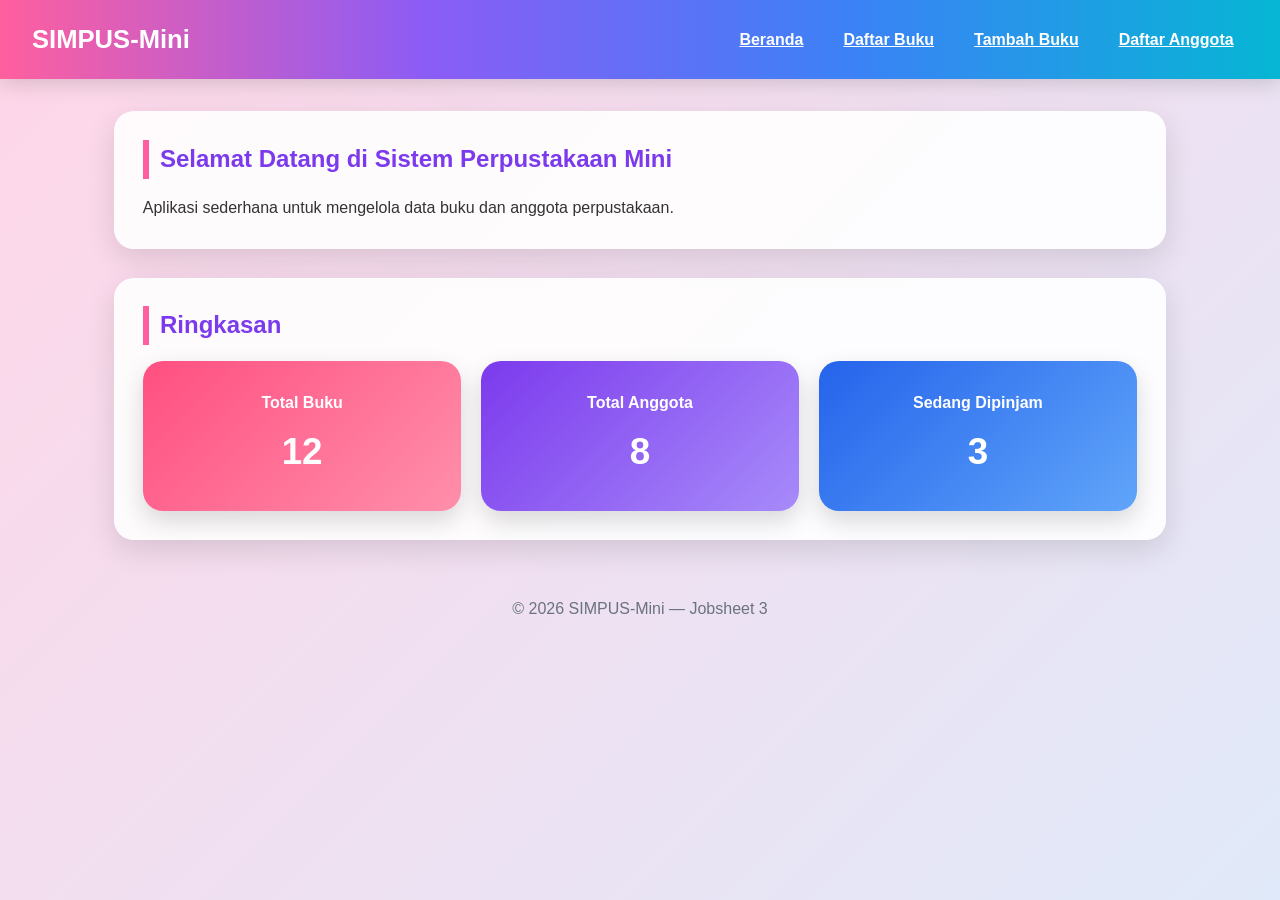
==== jobsheet4/index.html @ 5abe98ba "menambahkan jobsheet4" ====
<!DOCTYPE html>
<html lang="id">
<head>
    <meta charset="UTF-8">
    <meta name="viewport" content="width=device-width, initial-scale=1">
    <title>SIMPUS-Mini | Beranda</title>
    <link rel="stylesheet" href="assets/css/style.css">
</head>
<body>
    <header>
        <h1>SIMPUS-Mini</h1>
        <input type="checkbox" id="nav-toggle" class="nav-toggle">
        <label for="nav-toggle" class="nav-toggle-label">&#9776;</label>
        <nav>
            <ul>
                <li><a href="index.html">Beranda</a></li>
                <li><a href="buku/list.html">Daftar Buku</a></li>
                <li><a href="buku/tambah.html">Tambah Buku</a></li>
                <li><a href="anggota/list.html">Daftar Anggota</a></li>
            </ul>
        </nav>
    </header>

    <main>
        <section>
            <h2>Selamat Datang di Sistem Perpustakaan Mini</h2>
            <p>Aplikasi sederhana untuk mengelola data buku dan anggota perpustakaan.</p>
        </section>

        <section>
            <h2>Ringkasan</h2>
            <div class="ringkasan-grid">
                <article>
                    <h3>Total Buku</h3>
                    <p>12</p>
                </article>
                <article>
                    <h3>Total Anggota</h3>
                    <p>8</p>
                </article>
                <article>
                    <h3>Sedang Dipinjam</h3>
                    <p>3</p>
                </article>
            </div>
        </section>
    </main>

    <footer>
        <p>&copy; 2026 SIMPUS-Mini &mdash; Jobsheet 3</p>
    </footer>
</body>
</html>
---- jobsheet4/assets/css/style.css ----
/* ========================================
   RESET & DASAR
======================================== */

* {
    margin: 0;
    padding: 0;
    box-sizing: border-box;
}

body {
    font-family: "Segoe UI", Arial, sans-serif;
    color: #333;

    background:
        linear-gradient(135deg, #ffd6e8, #d6f0ff, #e7d6ff, #fff3c4);

    background-size: 400% 400%;

    line-height: 1.6;

    min-height: 100vh;
}


/* ========================================
   HEADER
======================================== */

header {
    background:
        linear-gradient(90deg,
        #ff5f9e,
        #8b5cf6,
        #3b82f6,
        #06b6d4);

    color: white;

    padding: 1.2rem 2rem;

    display: flex;
    justify-content: space-between;
    align-items: center;

    flex-wrap: wrap;

    gap: 1rem;

    box-shadow: 0 5px 20px rgba(0,0,0,0.15);
}

header h1 {
    font-size: 1.6rem;
    font-weight: 700;
}


/* ========================================
   NAV TOGGLE (hamburger, mobile)
======================================== */

.nav-toggle {
    display: none;
}

.nav-toggle-label {
    display: none;
    font-size: 1.6rem;
    color: white;
    cursor: pointer;
    line-height: 1;
}


/* ========================================
   NAVBAR
======================================== */

header nav ul {
    list-style: none;

    display: flex;

    flex-wrap: wrap;

    gap: 0.7rem;
}

header nav a {
    color: white;

    padding: 0.5rem 0.9rem;

    border-radius: 20px;

    font-weight: 600;

    transition: 0.3s;
}

header nav a:hover {
    background-color: white;

    color: #8b5cf6;

    transform: translateY(-3px);
}


/* ========================================
   MAIN
======================================== */

main {
    max-width: 1100px;

    margin: 2rem auto;

    padding: 0 1.5rem;
}


/* ========================================
   SECTION / CARD
======================================== */

section {
    background-color: rgba(255, 255, 255, 0.9);

    border-radius: 20px;

    padding: 1.8rem;

    margin-bottom: 1.8rem;

    box-shadow:
        0 10px 30px rgba(0,0,0,0.12);

    transition: 0.3s;
}

section:hover {
    transform: translateY(-5px);
}

section h2 {
    color: #7c3aed;

    margin-bottom: 1rem;

    border-left: 6px solid #ff5f9e;

    padding-left: 0.7rem;
}


/* ========================================
   STATISTIK
======================================== */

.ringkasan-grid {
    display: grid;

    grid-template-columns:
        repeat(3, 1fr);

    gap: 1.2rem;

    background: transparent;

    box-shadow: none;

    padding: 0;
}


/* CARD STATISTIK */

.ringkasan-grid article {
    padding: 1.8rem;

    border-radius: 20px;

    text-align: center;

    color: white;

    box-shadow:
        0 10px 25px rgba(0,0,0,0.15);

    transition: 0.3s;
}


/* CARD 1 - PINK */

.ringkasan-grid article:nth-child(1) {
    background:
        linear-gradient(135deg,
        #ff4f81,
        #ff8fab);
}


/* CARD 2 - UNGU */

.ringkasan-grid article:nth-child(2) {
    background:
        linear-gradient(135deg,
        #7c3aed,
        #a78bfa);
}


/* CARD 3 - BIRU */

.ringkasan-grid article:nth-child(3) {
    background:
        linear-gradient(135deg,
        #2563eb,
        #60a5fa);
}


/* CARD 4 - HIJAU */

.ringkasan-grid article:nth-child(4) {
    background:
        linear-gradient(135deg,
        #10b981,
        #6ee7b7);
}


/* CARD 5 - ORANGE */

.ringkasan-grid article:nth-child(5) {
    background:
        linear-gradient(135deg,
        #f97316,
        #fdba74);
}


.ringkasan-grid article:hover {
    transform:
        translateY(-10px)
        rotate(1deg);

    box-shadow:
        0 18px 35px rgba(0,0,0,0.2);
}


.ringkasan-grid article h3 {
    font-size: 1rem;

    margin-bottom: 0.5rem;

    color: white;
}


.ringkasan-grid article p {
    font-size: 2.3rem;

    font-weight: bold;

    color: white;
}


/* ========================================
   TABLE
======================================== */

.table-responsive {
    overflow-x: auto;
}

table {
    width: 100%;

    border-collapse: collapse;

    overflow: hidden;

    border-radius: 15px;

    background-color: white;
}


thead {
    background:
        linear-gradient(90deg,
        #ff5f9e,
        #8b5cf6,
        #3b82f6);

    color: white;
}


th {
    padding: 1rem;

    text-align: left;
}


td {
    padding: 0.9rem 1rem;

    border-bottom:
        1px solid #eee;
}


tbody tr {
    transition: 0.3s;
}


tbody tr:nth-child(even) {
    background-color: #faf5ff;
}


tbody tr:hover {
    background-color: #e0f2fe;

    transform: scale(1.01);
}


/* ========================================
   BUTTON EDIT
======================================== */

td button:first-of-type {
    background:
        linear-gradient(
            135deg,
            #f59e0b,
            #facc15
        );

    color: white;
}


/* ========================================
   BUTTON HAPUS
======================================== */

td button:last-of-type {
    background:
        linear-gradient(
            135deg,
            #ef4444,
            #ff6b9d
        );

    color: white;
}


/* BUTTON UMUM */

td button {
    border: none;

    padding: 0.5rem 0.9rem;

    margin-right: 0.3rem;

    border-radius: 10px;

    cursor: pointer;

    font-weight: 600;

    transition: 0.3s;
}


td button:hover {
    transform: translateY(-3px);

    box-shadow:
        0 5px 12px rgba(0,0,0,0.2);
}


/* ========================================
   FORM
======================================== */

form {
    max-width: 650px;
}


form p {
    margin-bottom: 1.2rem;
}


form label {
    display: block;

    margin-bottom: 0.5rem;

    font-weight: 600;

    color: #7c3aed;
}


form input,
form select {
    width: 100%;

    padding: 0.8rem 1rem;

    border: 2px solid #ddd6fe;

    border-radius: 12px;

    font-size: 1rem;

    background-color: #faf5ff;

    outline: none;

    transition: 0.3s;
}


form input:focus,
form select:focus {
    border-color: #8b5cf6;

    background-color: white;

    box-shadow:
        0 0 0 4px
        rgba(139,92,246,0.15);
}


/* ========================================
   BUTTON SUBMIT
======================================== */

form button[type="submit"] {
    background:
        linear-gradient(
            90deg,
            #ff5f9e,
            #8b5cf6,
            #3b82f6
        );

    color: white;

    border: none;

    padding: 0.8rem 2rem;

    border-radius: 25px;

    font-size: 1rem;

    font-weight: bold;

    cursor: pointer;

    transition: 0.3s;

    box-shadow:
        0 5px 15px
        rgba(139,92,246,0.3);
}


form button[type="submit"]:hover {
    transform: translateY(-4px);

    box-shadow:
        0 10px 20px
        rgba(139,92,246,0.4);
}


/* ========================================
   FOOTER
======================================== */

footer {
    text-align: center;

    padding: 1.5rem;

    color: #6b7280;

    font-weight: 500;

    margin-top: 2rem;
}


/* ========================================
   RESPONSIVE TABLET
======================================== */

@media (max-width: 768px) {

    header {
        flex-direction: column;

        align-items: flex-start;
    }


    .ringkasan-grid {
        grid-template-columns:
            repeat(2, 1fr);
    }


    .nav-toggle-label {
        display: block;
    }

    header nav {
        display: none;
        width: 100%;
        order: 3;
    }

    header nav ul {
        flex-direction: column;
    }

    .nav-toggle:checked ~ nav {
        display: block;
    }

}


/* ========================================
   RESPONSIVE HP
======================================== */

@media (max-width: 480px) {

    header {
        padding: 1rem;
    }


    header h1 {
        font-size: 1.2rem;
    }


    header nav ul {
        flex-direction: column;

        gap: 0.4rem;
    }


    main {
        padding: 0 1rem;
    }


    section {
        padding: 1.2rem;
    }


    .ringkasan-grid {
        grid-template-columns: 1fr;
    }


    th,
    td {
        padding: 0.6rem;

        font-size: 0.85rem;
    }

}
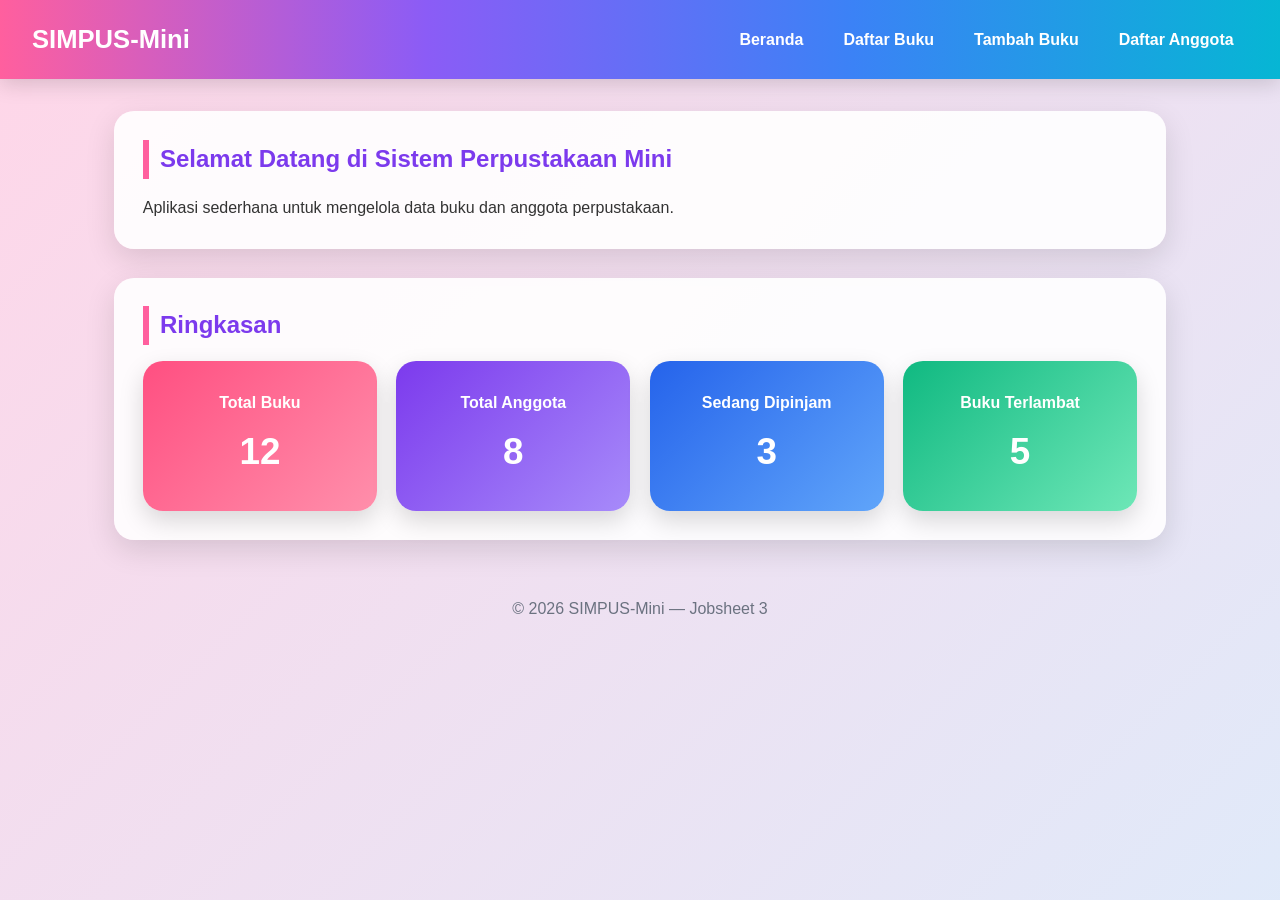
==== commit 99f66c98: "Update jobsheet4" ====
--- a/jobsheet4/index.html
+++ b/jobsheet4/index.html
@@ -1,53 +1,142 @@
 <!DOCTYPE html>
 <html lang="id">
+
 <head>
     <meta charset="UTF-8">
+
+    <!-- Agar website responsif di HP -->
     <meta name="viewport" content="width=device-width, initial-scale=1">
+
     <title>SIMPUS-Mini | Beranda</title>
+
+    <!-- Menghubungkan file CSS -->
     <link rel="stylesheet" href="assets/css/style.css">
 </head>
+
 <body>
+
+    <!-- ================= HEADER ================= -->
     <header>
+
         <h1>SIMPUS-Mini</h1>
+
+        <!-- Checkbox untuk menu hamburger -->
         <input type="checkbox" id="nav-toggle" class="nav-toggle">
-        <label for="nav-toggle" class="nav-toggle-label">&#9776;</label>
+
+        <!-- Icon hamburger -->
+        <label for="nav-toggle" class="nav-toggle-label">
+            &#9776;
+        </label>
+
+        <!-- Menu Navigasi -->
         <nav>
             <ul>
-                <li><a href="index.html">Beranda</a></li>
-                <li><a href="buku/list.html">Daftar Buku</a></li>
-                <li><a href="buku/tambah.html">Tambah Buku</a></li>
-                <li><a href="anggota/list.html">Daftar Anggota</a></li>
+
+                <li>
+                    <a href="index.html">Beranda</a>
+                </li>
+
+                <li>
+                    <a href="buku/list.html">Daftar Buku</a>
+                </li>
+
+                <li>
+                    <a href="buku/tambah.html">Tambah Buku</a>
+                </li>
+
+                <li>
+                    <a href="anggota/list.html">Daftar Anggota</a>
+                </li>
+
             </ul>
         </nav>
+
     </header>
 
+
+    <!-- ================= KONTEN UTAMA ================= -->
     <main>
+
+        <!-- Bagian Selamat Datang -->
         <section>
-            <h2>Selamat Datang di Sistem Perpustakaan Mini</h2>
-            <p>Aplikasi sederhana untuk mengelola data buku dan anggota perpustakaan.</p>
+
+            <h2>
+                Selamat Datang di Sistem Perpustakaan Mini
+            </h2>
+
+            <p>
+                Aplikasi sederhana untuk mengelola data buku dan anggota perpustakaan.
+            </p>
+
         </section>
 
+
+        <!-- ================= RINGKASAN ================= -->
         <section>
+
             <h2>Ringkasan</h2>
+
+
+            <!-- Container Card Ringkasan -->
             <div class="ringkasan-grid">
+
+
+                <!-- Card Total Buku -->
                 <article>
+
                     <h3>Total Buku</h3>
+
                     <p>12</p>
+
                 </article>
+
+
+                <!-- Card Total Anggota -->
                 <article>
+
                     <h3>Total Anggota</h3>
+
                     <p>8</p>
+
                 </article>
+
+
+                <!-- Card Buku Sedang Dipinjam -->
                 <article>
+
                     <h3>Sedang Dipinjam</h3>
+
                     <p>3</p>
+
                 </article>
+
+
+                <!-- Card Buku Terlambat -->
+                <article>
+
+                    <h3>Buku Terlambat</h3>
+
+                    <p>5</p>
+
+                </article>
+
+
             </div>
+
         </section>
+
     </main>
 
+
+    <!-- ================= FOOTER ================= -->
     <footer>
-        <p>&copy; 2026 SIMPUS-Mini &mdash; Jobsheet 3</p>
+
+        <p>
+            &copy; 2026 SIMPUS-Mini &mdash; Jobsheet 3
+        </p>
+
     </footer>
+
 </body>
+
 </html>
--- a/jobsheet4/assets/css/style.css
+++ b/jobsheet4/assets/css/style.css
@@ -11,15 +11,19 @@
 body {
     font-family: "Segoe UI", Arial, sans-serif;
     color: #333;
-
-    background:
-        linear-gradient(135deg, #ffd6e8, #d6f0ff, #e7d6ff, #fff3c4);
+    line-height: 1.6;
+    min-height: 100vh;
+
+    background:
+        linear-gradient(
+            135deg,
+            #ffd6e8,
+            #d6f0ff,
+            #e7d6ff,
+            #fff3c4
+        );
 
     background-size: 400% 400%;
-
-    line-height: 1.6;
-
-    min-height: 100vh;
 }
 
 
@@ -29,11 +33,13 @@
 
 header {
     background:
-        linear-gradient(90deg,
-        #ff5f9e,
-        #8b5cf6,
-        #3b82f6,
-        #06b6d4);
+        linear-gradient(
+            90deg,
+            #ff5f9e,
+            #8b5cf6,
+            #3b82f6,
+            #06b6d4
+        );
 
     color: white;
 
@@ -44,10 +50,10 @@
     align-items: center;
 
     flex-wrap: wrap;
-
     gap: 1rem;
 
-    box-shadow: 0 5px 20px rgba(0,0,0,0.15);
+    box-shadow:
+        0 5px 20px rgba(0, 0, 0, 0.15);
 }
 
 header h1 {
@@ -57,7 +63,7 @@
 
 
 /* ========================================
-   NAV TOGGLE (hamburger, mobile)
+   NAV TOGGLE
 ======================================== */
 
 .nav-toggle {
@@ -66,8 +72,10 @@
 
 .nav-toggle-label {
     display: none;
-    font-size: 1.6rem;
-    color: white;
+
+    font-size: 1.8rem;
+    color: white;
+
     cursor: pointer;
     line-height: 1;
 }
@@ -81,7 +89,6 @@
     list-style: none;
 
     display: flex;
-
     flex-wrap: wrap;
 
     gap: 0.7rem;
@@ -89,6 +96,8 @@
 
 header nav a {
     color: white;
+
+    text-decoration: none;
 
     padding: 0.5rem 0.9rem;
 
@@ -122,7 +131,7 @@
 
 
 /* ========================================
-   SECTION / CARD
+   SECTION
 ======================================== */
 
 section {
@@ -135,7 +144,7 @@
     margin-bottom: 1.8rem;
 
     box-shadow:
-        0 10px 30px rgba(0,0,0,0.12);
+        0 10px 30px rgba(0, 0, 0, 0.12);
 
     transition: 0.3s;
 }
@@ -156,14 +165,17 @@
 
 
 /* ========================================
-   STATISTIK
+   RINGKASAN / STATISTIK
 ======================================== */
 
 .ringkasan-grid {
     display: grid;
 
+    /*
+       4 card sejajar di layar laptop
+    */
     grid-template-columns:
-        repeat(3, 1fr);
+        repeat(4, 1fr);
 
     gap: 1.2rem;
 
@@ -172,13 +184,19 @@
     box-shadow: none;
 
     padding: 0;
-}
-
-
-/* CARD STATISTIK */
+
+    width: 100%;
+}
+
+
+/* ========================================
+   CARD RINGKASAN
+======================================== */
 
 .ringkasan-grid article {
-    padding: 1.8rem;
+    min-height: 150px;
+
+    padding: 1.8rem 1rem;
 
     border-radius: 20px;
 
@@ -186,62 +204,77 @@
 
     color: white;
 
-    box-shadow:
-        0 10px 25px rgba(0,0,0,0.15);
+    display: flex;
+    flex-direction: column;
+    justify-content: center;
+    align-items: center;
+
+    box-shadow:
+        0 10px 25px rgba(0, 0, 0, 0.15);
 
     transition: 0.3s;
 }
 
 
-/* CARD 1 - PINK */
+/* ========================================
+   CARD 1 - TOTAL BUKU
+======================================== */
 
 .ringkasan-grid article:nth-child(1) {
     background:
-        linear-gradient(135deg,
-        #ff4f81,
-        #ff8fab);
-}
-
-
-/* CARD 2 - UNGU */
+        linear-gradient(
+            135deg,
+            #ff4f81,
+            #ff8fab
+        );
+}
+
+
+/* ========================================
+   CARD 2 - TOTAL ANGGOTA
+======================================== */
 
 .ringkasan-grid article:nth-child(2) {
     background:
-        linear-gradient(135deg,
-        #7c3aed,
-        #a78bfa);
-}
-
-
-/* CARD 3 - BIRU */
+        linear-gradient(
+            135deg,
+            #7c3aed,
+            #a78bfa
+        );
+}
+
+
+/* ========================================
+   CARD 3 - SEDANG DIPINJAM
+======================================== */
 
 .ringkasan-grid article:nth-child(3) {
     background:
-        linear-gradient(135deg,
-        #2563eb,
-        #60a5fa);
-}
-
-
-/* CARD 4 - HIJAU */
+        linear-gradient(
+            135deg,
+            #2563eb,
+            #60a5fa
+        );
+}
+
+
+/* ========================================
+   CARD 4 - BUKU TERLAMBAT
+======================================== */
 
 .ringkasan-grid article:nth-child(4) {
     background:
-        linear-gradient(135deg,
-        #10b981,
-        #6ee7b7);
-}
-
-
-/* CARD 5 - ORANGE */
-
-.ringkasan-grid article:nth-child(5) {
-    background:
-        linear-gradient(135deg,
-        #f97316,
-        #fdba74);
-}
-
+        linear-gradient(
+            135deg,
+            #10b981,
+            #6ee7b7
+        );
+}
+
+
+/* ========================================
+   ANIMASI HOVER CARD
+======================================== */
 
 .ringkasan-grid article:hover {
     transform:
@@ -249,7 +282,7 @@
         rotate(1deg);
 
     box-shadow:
-        0 18px 35px rgba(0,0,0,0.2);
+        0 18px 35px rgba(0, 0, 0, 0.2);
 }
 
 
@@ -272,190 +305,28 @@
 
 
 /* ========================================
-   TABLE
+   TABLE RESPONSIVE
 ======================================== */
 
 .table-responsive {
+    width: 100%;
+
     overflow-x: auto;
-}
+
+    border-radius: 15px;
+}
+
 
 table {
     width: 100%;
 
     border-collapse: collapse;
 
-    overflow: hidden;
-
-    border-radius: 15px;
-
     background-color: white;
 }
 
 
 thead {
-    background:
-        linear-gradient(90deg,
-        #ff5f9e,
-        #8b5cf6,
-        #3b82f6);
-
-    color: white;
-}
-
-
-th {
-    padding: 1rem;
-
-    text-align: left;
-}
-
-
-td {
-    padding: 0.9rem 1rem;
-
-    border-bottom:
-        1px solid #eee;
-}
-
-
-tbody tr {
-    transition: 0.3s;
-}
-
-
-tbody tr:nth-child(even) {
-    background-color: #faf5ff;
-}
-
-
-tbody tr:hover {
-    background-color: #e0f2fe;
-
-    transform: scale(1.01);
-}
-
-
-/* ========================================
-   BUTTON EDIT
-======================================== */
-
-td button:first-of-type {
-    background:
-        linear-gradient(
-            135deg,
-            #f59e0b,
-            #facc15
-        );
-
-    color: white;
-}
-
-
-/* ========================================
-   BUTTON HAPUS
-======================================== */
-
-td button:last-of-type {
-    background:
-        linear-gradient(
-            135deg,
-            #ef4444,
-            #ff6b9d
-        );
-
-    color: white;
-}
-
-
-/* BUTTON UMUM */
-
-td button {
-    border: none;
-
-    padding: 0.5rem 0.9rem;
-
-    margin-right: 0.3rem;
-
-    border-radius: 10px;
-
-    cursor: pointer;
-
-    font-weight: 600;
-
-    transition: 0.3s;
-}
-
-
-td button:hover {
-    transform: translateY(-3px);
-
-    box-shadow:
-        0 5px 12px rgba(0,0,0,0.2);
-}
-
-
-/* ========================================
-   FORM
-======================================== */
-
-form {
-    max-width: 650px;
-}
-
-
-form p {
-    margin-bottom: 1.2rem;
-}
-
-
-form label {
-    display: block;
-
-    margin-bottom: 0.5rem;
-
-    font-weight: 600;
-
-    color: #7c3aed;
-}
-
-
-form input,
-form select {
-    width: 100%;
-
-    padding: 0.8rem 1rem;
-
-    border: 2px solid #ddd6fe;
-
-    border-radius: 12px;
-
-    font-size: 1rem;
-
-    background-color: #faf5ff;
-
-    outline: none;
-
-    transition: 0.3s;
-}
-
-
-form input:focus,
-form select:focus {
-    border-color: #8b5cf6;
-
-    background-color: white;
-
-    box-shadow:
-        0 0 0 4px
-        rgba(139,92,246,0.15);
-}
-
-
-/* ========================================
-   BUTTON SUBMIT
-======================================== */
-
-form button[type="submit"] {
     background:
         linear-gradient(
             90deg,
@@ -465,9 +336,176 @@
         );
 
     color: white;
-
+}
+
+
+th {
+    padding: 1rem;
+
+    text-align: left;
+}
+
+
+td {
+    padding: 0.9rem 1rem;
+
+    border-bottom:
+        1px solid #eee;
+}
+
+
+tbody tr {
+    transition: 0.3s;
+}
+
+
+tbody tr:nth-child(even) {
+    background-color: #faf5ff;
+}
+
+
+tbody tr:hover {
+    background-color: #e0f2fe;
+
+    transform: scale(1.01);
+}
+
+
+/* ========================================
+   BUTTON EDIT
+======================================== */
+
+td button:first-of-type {
+    background:
+        linear-gradient(
+            135deg,
+            #f59e0b,
+            #facc15
+        );
+
+    color: white;
+}
+
+
+/* ========================================
+   BUTTON HAPUS
+======================================== */
+
+td button:last-of-type {
+    background:
+        linear-gradient(
+            135deg,
+            #ef4444,
+            #ff6b9d
+        );
+
+    color: white;
+}
+
+
+/* ========================================
+   BUTTON UMUM
+======================================== */
+
+td button {
     border: none;
 
+    padding: 0.5rem 0.9rem;
+
+    margin-right: 0.3rem;
+
+    border-radius: 10px;
+
+    cursor: pointer;
+
+    font-weight: 600;
+
+    transition: 0.3s;
+}
+
+
+td button:hover {
+    transform: translateY(-3px);
+
+    box-shadow:
+        0 5px 12px rgba(0, 0, 0, 0.2);
+}
+
+
+/* ========================================
+   FORM
+======================================== */
+
+form {
+    max-width: 650px;
+}
+
+
+form p {
+    margin-bottom: 1.2rem;
+}
+
+
+form label {
+    display: block;
+
+    margin-bottom: 0.5rem;
+
+    font-weight: 600;
+
+    color: #7c3aed;
+}
+
+
+form input,
+form select {
+    width: 100%;
+
+    padding: 0.8rem 1rem;
+
+    border: 2px solid #ddd6fe;
+
+    border-radius: 12px;
+
+    font-size: 1rem;
+
+    background-color: #faf5ff;
+
+    outline: none;
+
+    transition: 0.3s;
+}
+
+
+form input:focus,
+form select:focus {
+    border-color: #8b5cf6;
+
+    background-color: white;
+
+    box-shadow:
+        0 0 0 4px
+        rgba(139, 92, 246, 0.15);
+}
+
+
+/* ========================================
+   BUTTON SUBMIT
+======================================== */
+
+form button[type="submit"] {
+    background:
+        linear-gradient(
+            90deg,
+            #ff5f9e,
+            #8b5cf6,
+            #3b82f6
+        );
+
+    color: white;
+
+    border: none;
+
     padding: 0.8rem 2rem;
 
     border-radius: 25px;
@@ -482,7 +520,7 @@
 
     box-shadow:
         0 5px 15px
-        rgba(139,92,246,0.3);
+        rgba(139, 92, 246, 0.3);
 }
 
 
@@ -491,7 +529,7 @@
 
     box-shadow:
         0 10px 20px
-        rgba(139,92,246,0.4);
+        rgba(139, 92, 246, 0.4);
 }
 
 
@@ -524,6 +562,10 @@
         align-items: flex-start;
     }
 
+
+    /*
+       4 card menjadi 2 kolom
+    */
 
     .ringkasan-grid {
         grid-template-columns:
@@ -535,16 +577,21 @@
         display: block;
     }
 
+
     header nav {
         display: none;
+
         width: 100%;
+
         order: 3;
     }
+
 
     header nav ul {
         flex-direction: column;
     }
 
+
     .nav-toggle:checked ~ nav {
         display: block;
     }
@@ -585,8 +632,17 @@
     }
 
 
+    /*
+       Card menjadi 1 kolom
+    */
+
     .ringkasan-grid {
         grid-template-columns: 1fr;
+    }
+
+
+    .ringkasan-grid article {
+        min-height: 130px;
     }
 
 
